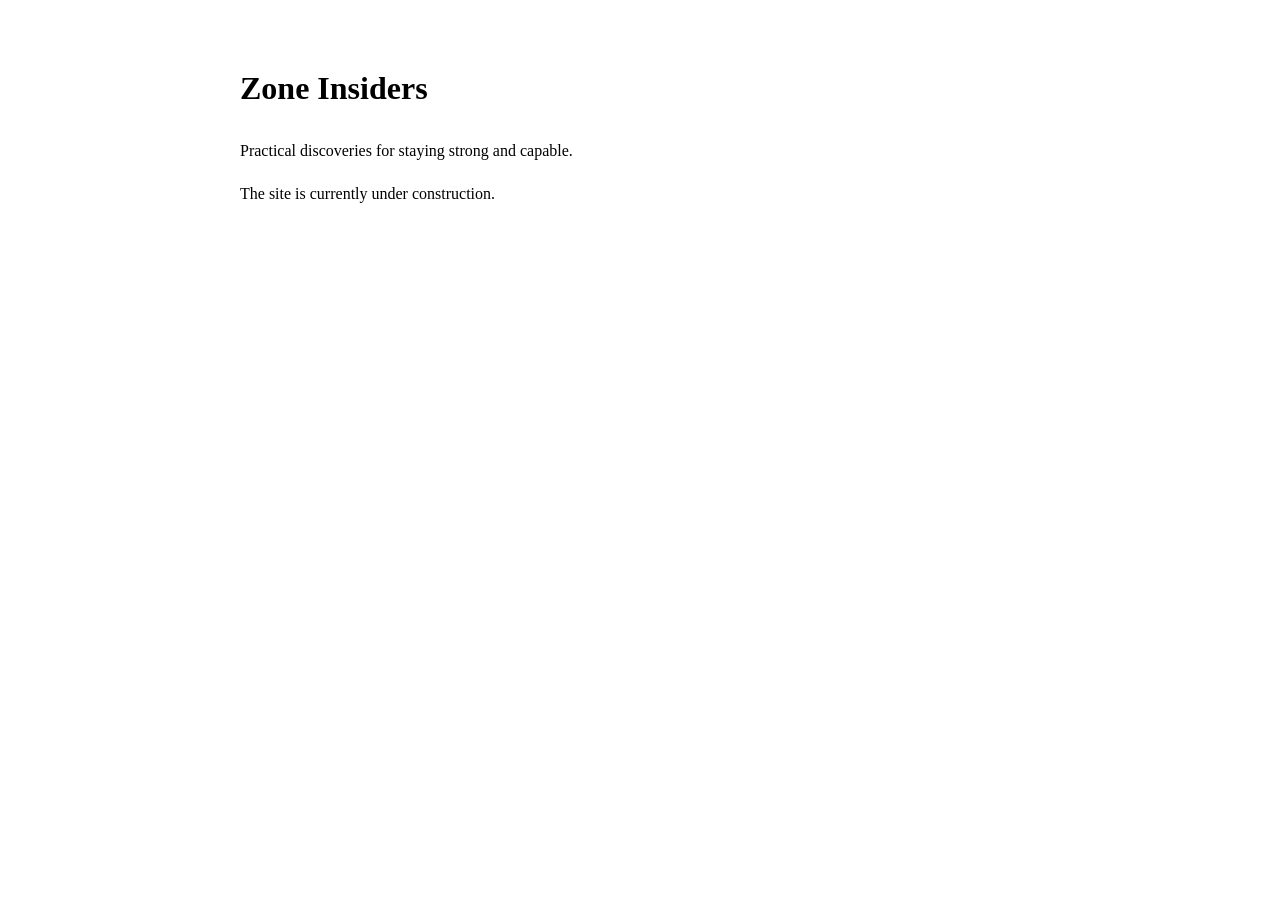
==== index.html @ 7ab6ebd9 "Initial commit" ====
<!DOCTYPE html>
<html>
<head>
<title>Zone Insiders</title>
<meta name="viewport" content="width=device-width, initial-scale=1">
</head>

<body style="font-family:Georgia,serif;max-width:800px;margin:auto;padding:40px;line-height:1.7;">

<h1>Zone Insiders</h1>

<p>Practical discoveries for staying strong and capable.</p>

<p>The site is currently under construction.</p>

</body>
</html>
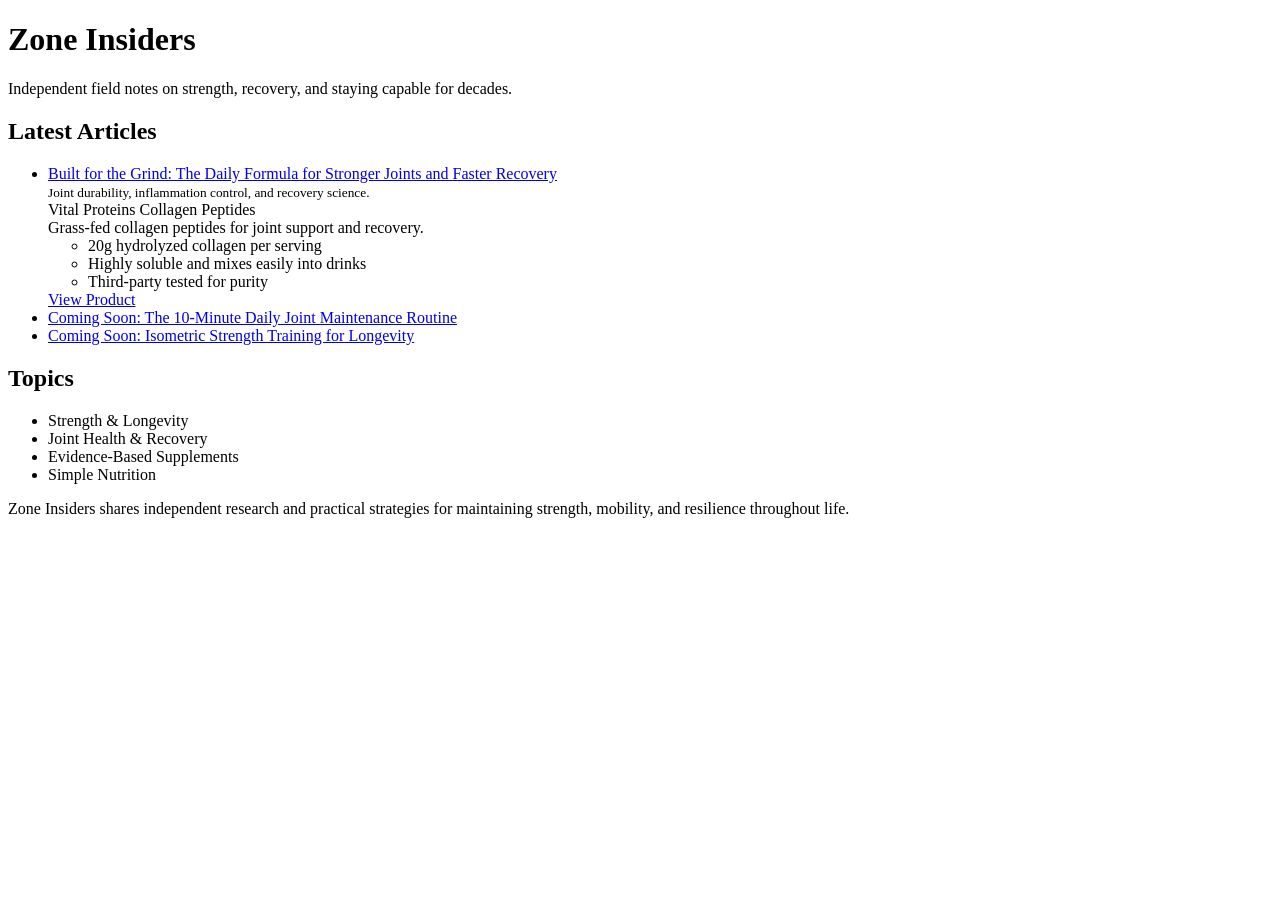
==== commit 8253febc: "newarticle" ====
--- a/index.html
+++ b/index.html
@@ -1,17 +1,118 @@
 <!DOCTYPE html>
-<html>
+<html lang="en">
+
 <head>
+
+<meta charset="UTF-8">
+<meta name="viewport" content="width=device-width, initial-scale=1.0">
+
 <title>Zone Insiders</title>
-<meta name="viewport" content="width=device-width, initial-scale=1">
+
+<link href="https://fonts.googleapis.com/css2?family=Literata:wght@400;500;600&display=swap" rel="stylesheet">
+
+<link rel="stylesheet" href="/styles.css">
+
 </head>
 
-<body style="font-family:Georgia,serif;max-width:800px;margin:auto;padding:40px;line-height:1.7;">
+<body>
+
+<div class="container">
+
+<header>
 
 <h1>Zone Insiders</h1>
 
-<p>Practical discoveries for staying strong and capable.</p>
+<p class="tagline">
+Independent field notes on strength, recovery, and staying capable for decades.
+</p>
 
-<p>The site is currently under construction.</p>
+</header>
+
+
+<div class="section-divider"></div>
+
+
+<section>
+
+<h2>Latest Articles</h2>
+
+<ul class="article-list">
+
+<li>
+<a href="/articles/joint-recovery-stack.html">
+Built for the Grind: The Daily Formula for Stronger Joints and Faster Recovery
+</a><br>
+<small>Joint durability, inflammation control, and recovery science.</small>
+</li>
+
+<div class="product-box">
+
+<div class="product-title">
+Vital Proteins Collagen Peptides
+</div>
+
+<div class="product-meta">
+Grass-fed collagen peptides for joint support and recovery.
+</div>
+
+<ul class="product-features">
+<li>20g hydrolyzed collagen per serving</li>
+<li>Highly soluble and mixes easily into drinks</li>
+<li>Third-party tested for purity</li>
+</ul>
+
+<a class="product-button" href="/go/collagen">
+View Product
+</a>
+
+</div>
+
+<li>
+<a href="#">
+Coming Soon: The 10-Minute Daily Joint Maintenance Routine
+</a>
+</li>
+
+<li>
+<a href="#">
+Coming Soon: Isometric Strength Training for Longevity
+</a>
+</li>
+
+</ul>
+
+</section>
+
+
+<div class="section-divider"></div>
+
+
+<section>
+
+<h2>Topics</h2>
+
+<ul class="article-list">
+
+<li>Strength & Longevity</li>
+<li>Joint Health & Recovery</li>
+<li>Evidence-Based Supplements</li>
+<li>Simple Nutrition</li>
+
+</ul>
+
+</section>
+
+
+<footer>
+
+<p>
+Zone Insiders shares independent research and practical strategies for maintaining strength, mobility, and resilience throughout life.
+</p>
+
+</footer>
+
+</div>
 
 </body>
+
 </html>
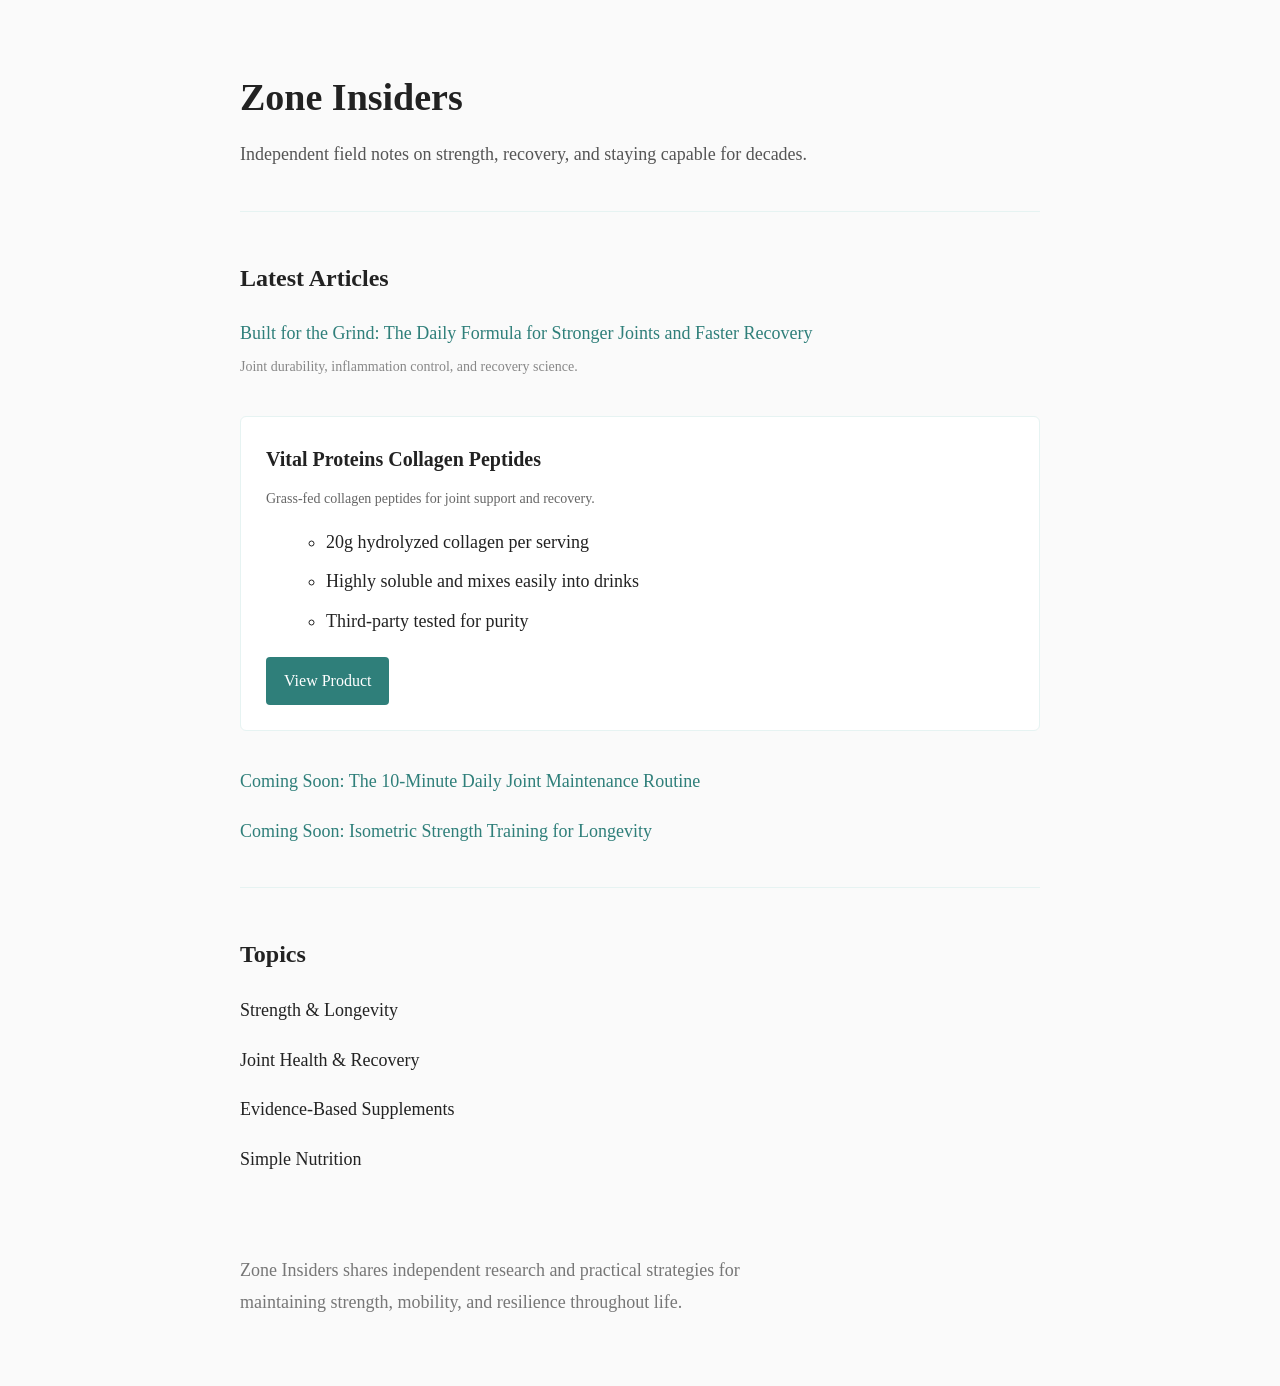
==== commit 1afce992: "newarticle" ====
--- a/index.html
+++ b/index.html
@@ -10,7 +10,7 @@
 
 <link href="https://fonts.googleapis.com/css2?family=Literata:wght@400;500;600&display=swap" rel="stylesheet">
 
-<link rel="stylesheet" href="/styles.css">
+<link rel="stylesheet" href="assets/css/site.css">
 
 </head>
 
--- a/assets/css/site.css
+++ b/assets/css/site.css
@@ -0,0 +1,175 @@
+body{
+font-family:'Literata',serif;
+background:#fafafa;
+margin:0;
+padding:0;
+line-height:1.75;
+color:#222;
+}
+
+.container{
+max-width:800px;
+margin:auto;
+padding:50px 20px;
+}
+
+h1{
+font-size:38px;
+font-weight:600;
+line-height:1.2;
+margin-bottom:10px;
+}
+
+.subtitle{
+font-size:18px;
+color:#666;
+margin-bottom:35px;
+}
+
+h2{
+margin-top:45px;
+font-size:24px;
+}
+
+p{
+font-size:18px;
+margin:18px 0;
+}
+
+ul{
+font-size:18px;
+margin:18px 0 18px 20px;
+}
+
+li{
+margin-bottom:10px;
+}
+
+.references{
+margin-top:60px;
+font-size:14px;
+color:#666;
+}
+
+.references ul{
+font-size:14px;
+}
+
+.disclosure{
+margin-top:40px;
+font-size:13px;
+color:#777;
+border-top:1px solid #ddd;
+padding-top:20px;
+}
+
+.home-link{
+display:block;
+margin-top:50px;
+font-size:14px;
+}
+
+/* ---------- UPDATED LINK COLOR ---------- */
+
+a{
+color:#2f7f7a;
+text-decoration:none;
+}
+
+a:hover{
+text-decoration:underline;
+}
+
+/* ---------- HOMEPAGE ELEMENTS ---------- */
+
+.tagline{
+font-size:18px;
+color:#555;
+margin-bottom:40px;
+}
+
+.article-list{
+list-style:none;
+padding:0;
+margin:0;
+}
+
+.article-list li{
+margin-bottom:18px;
+font-size:18px;
+}
+
+.article-list small{
+color:#888;
+font-size:14px;
+}
+
+.section-divider{
+margin:40px 0;
+border-top:1px solid #e6f3f2;
+}
+
+footer{
+margin-top:80px;
+font-size:14px;
+color:#777;
+}
+
+
+/* ----- READABILITY IMPROVEMENT ----- */
+
+p,
+li{
+max-width:65ch;
+}
+
+h1,
+h2{
+max-width:30ch;
+}
+
+
+/* ---------- PRODUCT RECOMMENDATION BOX ---------- */
+
+.product-box{
+border:1px solid #e6f3f2;
+background:#ffffff;
+padding:25px;
+margin:35px 0;
+border-radius:6px;
+}
+
+.product-title{
+font-size:20px;
+font-weight:600;
+margin-bottom:10px;
+}
+
+.product-meta{
+font-size:14px;
+color:#666;
+margin-bottom:15px;
+}
+
+.product-features{
+margin:15px 0 20px 20px;
+font-size:17px;
+}
+
+.product-features li{
+margin-bottom:8px;
+}
+
+.product-button{
+display:inline-block;
+padding:10px 18px;
+background:#2f7f7a;
+color:#ffffff;
+font-size:16px;
+border-radius:4px;
+text-decoration:none;
+}
+
+.product-button:hover{
+background:#1f5f5b;
+}
